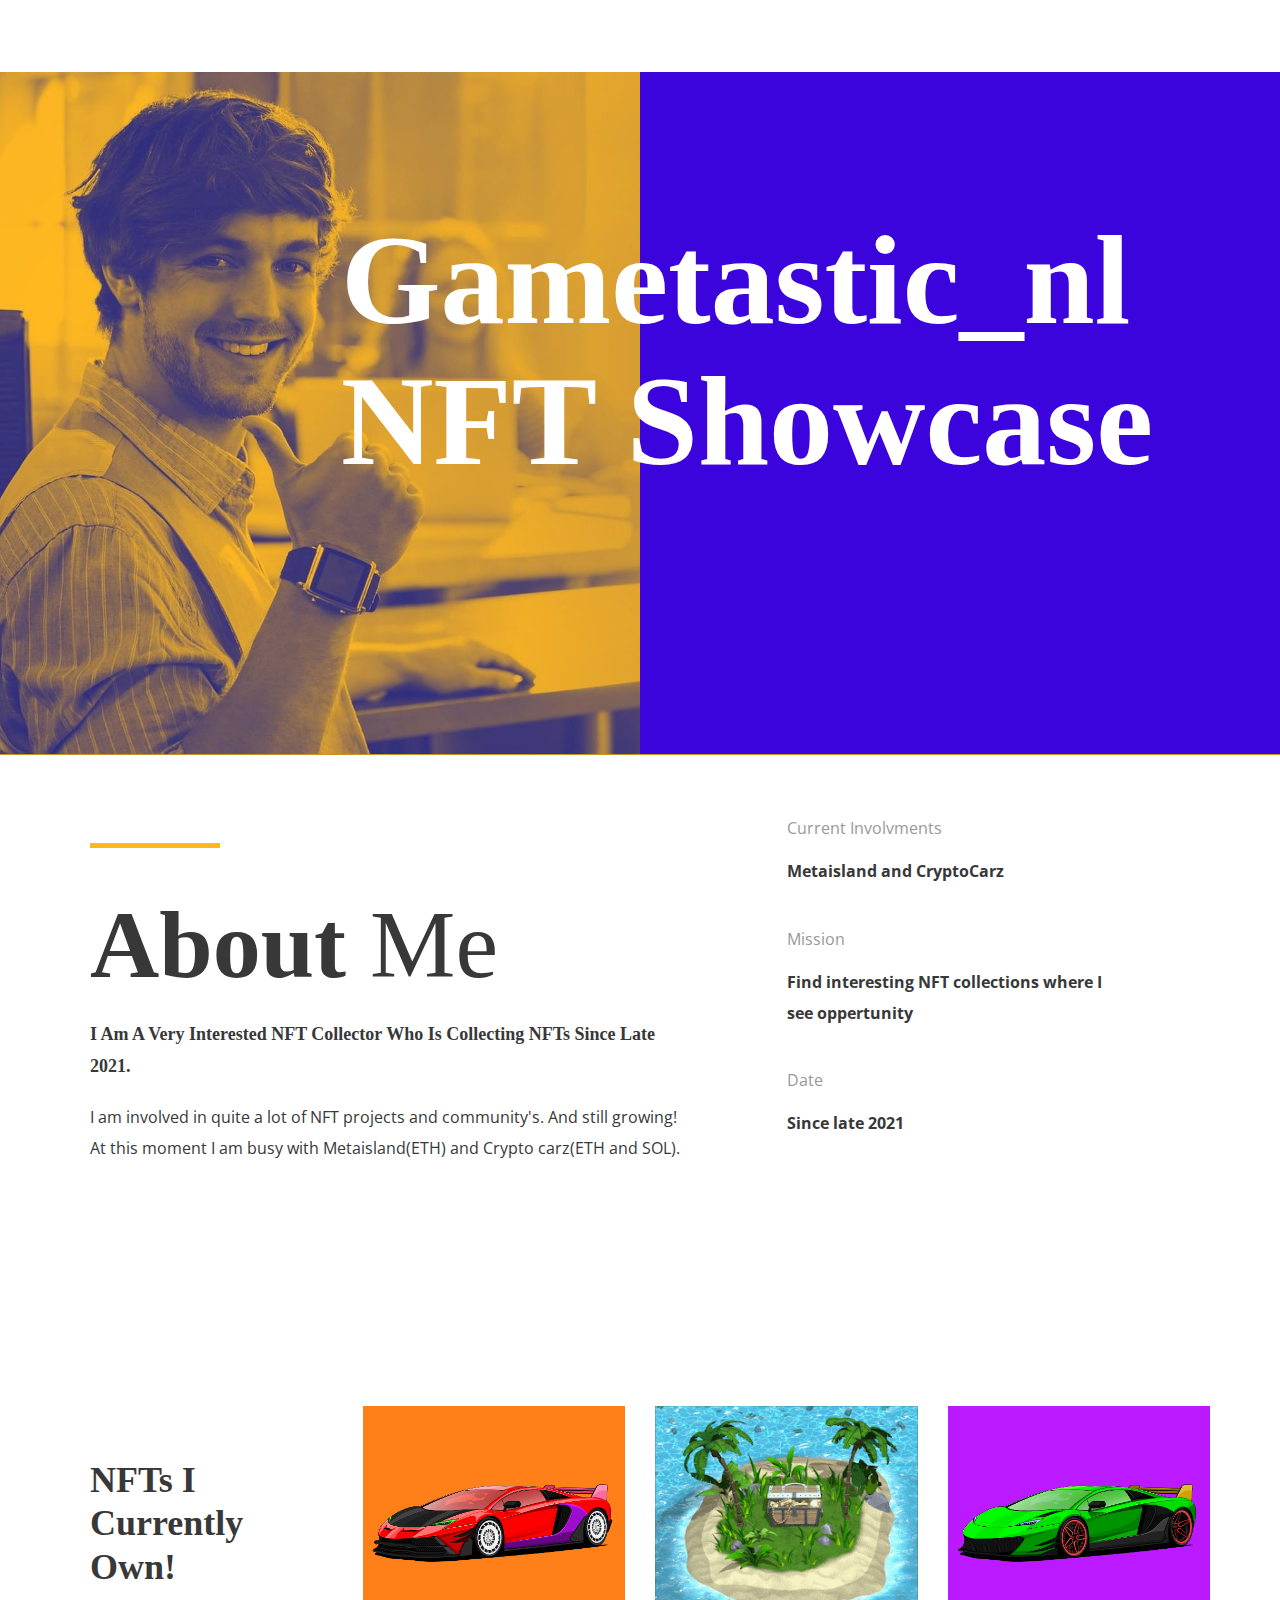
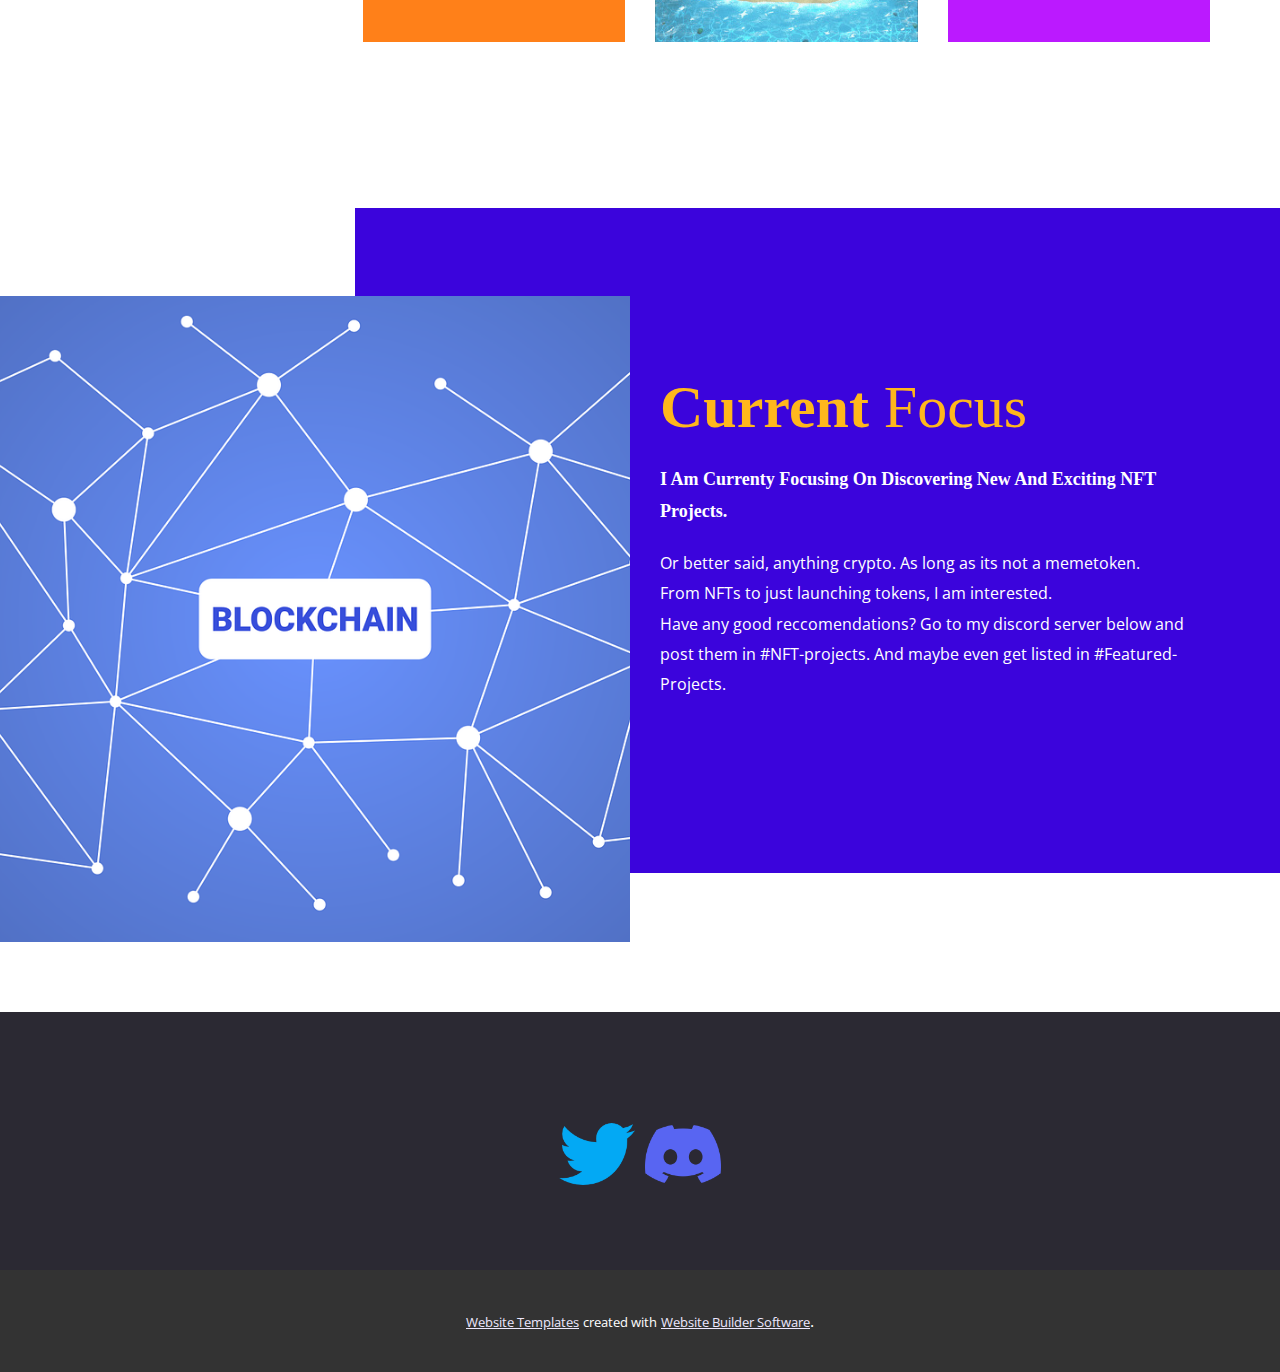
==== Page-2.html @ 415c0982 "Add files via upload" ====
<!DOCTYPE html>
<html style="font-size: 16px;">
  <head>
    <meta name="viewport" content="width=device-width, initial-scale=1.0">
    <meta charset="utf-8">
    <meta name="keywords" content="A branding
agency, About Us, Customer Focus, More Than A Portfolio, Don’t hold your
business back any
longer. Let’s take your
brand to the next level., Customer Focus">
    <meta name="description" content="">
    <meta name="page_type" content="np-template-header-footer-from-plugin">
    <title>Page 2</title>
    <link rel="stylesheet" href="nicepage.css" media="screen">
<link rel="stylesheet" href="Page-2.css" media="screen">
    <script class="u-script" type="text/javascript" src="jquery-1.9.1.min.js" defer=""></script>
    <script class="u-script" type="text/javascript" src="nicepage.js" defer=""></script>
    <meta name="generator" content="Nicepage 4.3.3, nicepage.com">
    <link id="u-theme-google-font" rel="stylesheet" href="https://fonts.googleapis.com/css?family=Open+Sans:300,300i,400,400i,600,600i,700,700i,800,800i">
    
    
    
    
    
    <script type="application/ld+json">{
		"@context": "http://schema.org",
		"@type": "Organization",
		"name": "",
		"sameAs": [
				"https://twitter.com/bas89654323",
				"https://discord.gg/47nZU5XcbQ"
		]
}</script>
    <meta name="theme-color" content="#3b04dc">
    <meta name="twitter:site" content="@">
    <meta name="twitter:card" content="summary_large_image">
    <meta name="twitter:title" content="Page 2">
    <meta name="twitter:description" content="">
    <meta property="og:title" content="Page 2">
    <meta property="og:type" content="website">
  </head>
  <body class="u-body"><header class="u-clearfix u-header u-header" id="sec-e8a3"><div class="u-align-left u-clearfix u-sheet u-sheet-1"></div></header> 
    <section class="u-clearfix u-palette-4-base u-section-1" id="sec-8665">
      <div class="u-clearfix u-expanded-width u-layout-wrap u-layout-wrap-1">
        <div class="u-layout">
          <div class="u-layout-row">
            <div class="u-container-style u-image u-layout-cell u-left-cell u-size-30 u-image-1">
              <div class="u-container-layout"></div>
            </div>
            <div class="u-border-no-bottom u-border-no-left u-border-no-right u-border-no-top u-container-style u-layout-cell u-palette-1-base u-right-cell u-size-30 u-layout-cell-2">
              <div class="u-container-layout"></div>
            </div>
          </div>
        </div>
      </div>
      <div class="u-container-style u-group u-group-1">
        <div class="u-container-layout u-valign-middle-md u-valign-middle-sm u-valign-middle-xs u-container-layout-3">
          <h1 class="u-text u-text-body-alt-color u-title u-text-1">Gametastic_nl<br>NFT showcase<br>
          </h1>
        </div>
      </div>
    </section>
    <section class="u-clearfix u-section-2" id="sec-e0b1">
      <div class="u-clearfix u-sheet u-sheet-1">
        <div class="u-clearfix u-expanded-width-md u-expanded-width-sm u-expanded-width-xs u-gutter-60 u-layout-wrap u-layout-wrap-1">
          <div class="u-layout">
            <div class="u-layout-row">
              <div class="u-container-style u-layout-cell u-left-cell u-size-37 u-layout-cell-1">
                <div class="u-container-layout u-container-layout-1">
                  <div class="u-border-5 u-border-palette-2-base u-line u-line-horizontal u-line-1"></div>
                  <h1 class="u-text u-text-1"><b>About</b> Me
                  </h1>
                  <h6 class="u-text u-text-2">I am a very interested NFT collector who is collecting NFTs since late 2021.<br>
                  </h6>
                  <p class="u-text u-text-3">I am involved in quite a lot of NFT projects and community's. And still growing!<br>At this moment I am busy with Metaisland(ETH) and Crypto carz(ETH and SOL).<br>
                  </p>
                </div>
              </div>
              <div class="u-align-left u-container-style u-layout-cell u-right-cell u-size-23 u-layout-cell-2">
                <div class="u-container-layout">
                  <p class="u-text u-text-grey-40 u-text-4">Current Involvments</p>
                  <p class="u-text u-text-5">Metaisland and CryptoCarz<br>
                  </p>
                  <p class="u-text u-text-grey-40 u-text-6">Mission</p>
                  <p class="u-text u-text-7">Find interesting NFT collections where I see oppertunity<br>
                  </p>
                  <p class="u-text u-text-grey-40 u-text-8">Date</p>
                  <p class="u-text u-text-9">Since late 2021<br>
                  </p>
                </div>
              </div>
            </div>
          </div>
        </div>
      </div>
    </section>
    <section class="u-clearfix u-expanded-width-xs u-section-3" id="sec-777f">
      <div class="u-clearfix u-sheet u-sheet-1">
        <div class="u-clearfix u-expanded-width u-gutter-30 u-layout-wrap u-layout-wrap-1">
          <div class="u-layout">
            <div class="u-layout-row">
              <div class="u-container-style u-layout-cell u-left-cell u-size-15 u-size-30-md u-layout-cell-1">
                <div class="u-container-layout u-valign-middle">
                  <h3 class="u-text u-text-1">NFTs i currently own!<br>
                  </h3>
                </div>
              </div>
              <div class="u-container-style u-image u-layout-cell u-size-15 u-size-30-md u-image-1" data-image-width="1000" data-image-height="1000">
                <div class="u-container-layout"></div>
              </div>
              <div class="u-container-style u-image u-layout-cell u-size-15 u-size-30-md u-image-2" data-image-width="290" data-image-height="290">
                <div class="u-container-layout"></div>
              </div>
              <div class="u-container-style u-image u-layout-cell u-right-cell u-size-15 u-size-30-md u-image-3" data-image-width="1000" data-image-height="1000">
                <div class="u-container-layout"></div>
              </div>
            </div>
          </div>
        </div>
      </div>
    </section>
    <section class="u-clearfix u-section-4" id="sec-95cc">
      <div class="u-palette-1-base u-shape u-shape-rectangle u-shape-1"></div>
      <img src="images/g44f947a76334f618cd99b0f44b2f1b46dbe31f6bd3a1dd3d5eabf6af558e1ff7d694d34a9776580170bd9cfb53cad6f8436b6e638b0892b8a3d34efc02a23a0e_1280.png" alt="" class="u-image u-image-default u-image-1" data-image-width="1280" data-image-height="720">
      <div class="u-container-style u-group u-group-1">
        <div class="u-container-layout u-valign-middle-lg u-valign-middle-md u-container-layout-1">
          <h2 class="u-text u-text-palette-2-base u-text-1"><b>Current</b> Focus
          </h2>
          <h6 class="u-text u-text-body-alt-color u-text-2">I am currenty focusing on discovering new and exciting NFT projects.<br>
          </h6>
          <p class="u-text u-text-body-alt-color u-text-3">Or better said, anything crypto. As long as its not a memetoken.<br>From NFTs to just launching tokens, I am interested.<br>Have any good reccomendations? Go to my discord server below and post them in #NFT-projects. And maybe even get listed in #Featured-Projects.<br>
            <br>
          </p>
        </div>
      </div>
    </section>
    
    
    <footer class="u-clearfix u-footer u-palette-1-dark-3 u-footer" id="sec-2468"><div class="u-clearfix u-sheet u-sheet-1">
        <div class="u-align-center-md u-align-center-sm u-container-style u-group u-group-1">
          <div class="u-container-layout u-valign-middle u-container-layout-1">
            <div class="u-align-left u-social-icons u-spacing-10 u-social-icons-1">
              <a class="u-social-url" target="_blank" href="https://twitter.com/bas89654323" title="twitter"><span class="u-file-icon u-icon u-social-icon u-social-twitter u-icon-1"><img src="images/733579.png" alt=""></span>
              </a>
              <a class="u-social-url" target="_blank" href="https://discord.gg/47nZU5XcbQ" title="discord"><span class="u-file-icon u-icon u-social-icon u-social-instagram u-icon-2"><img src="images/5968756.png" alt=""></span>
              </a>
            </div>
          </div>
        </div>
      </div></footer>
    <section class="u-backlink u-clearfix u-grey-80">
      <a class="u-link" href="https://nicepage.com/website-templates" target="_blank">
        <span>Website Templates</span>
      </a>
      <p class="u-text">
        <span>created with</span>
      </p>
      <a class="u-link" href="" target="_blank">
        <span>Website Builder Software</span>
      </a>. 
    </section>
  </body>
</html>
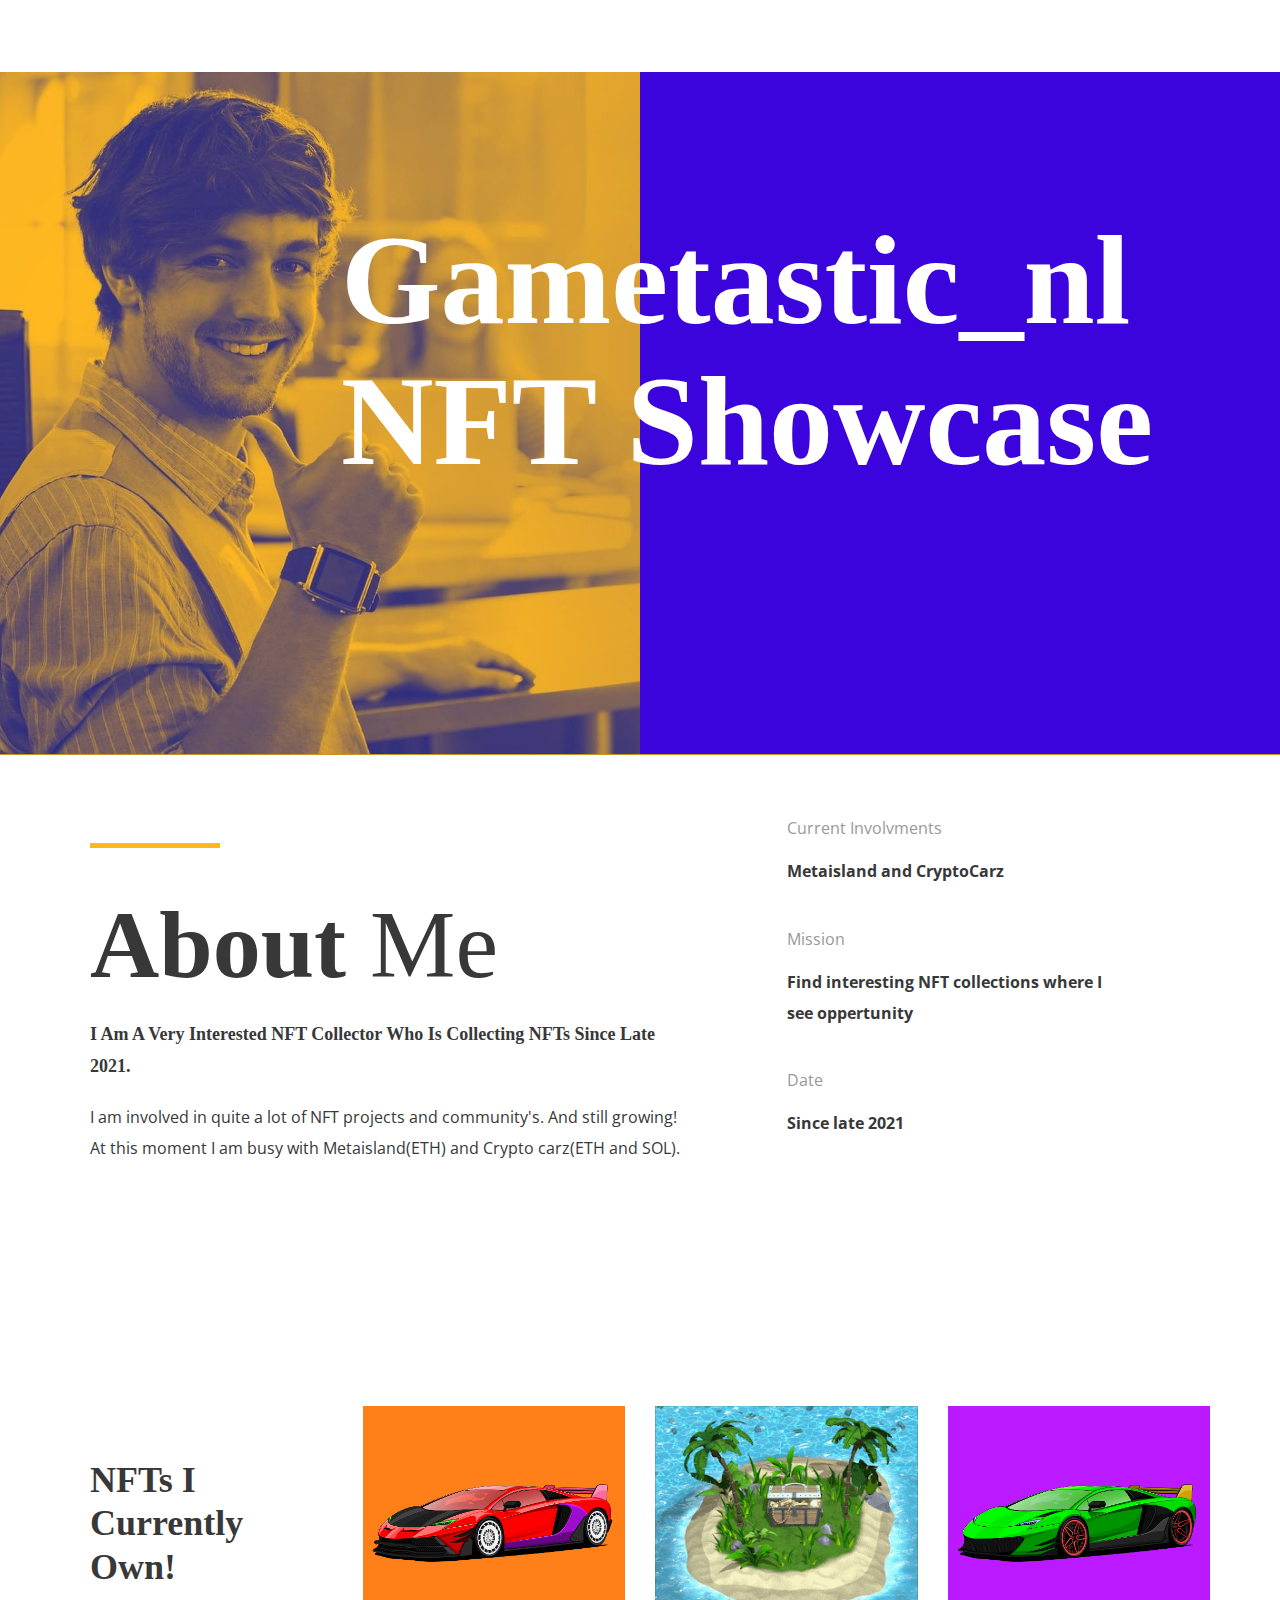
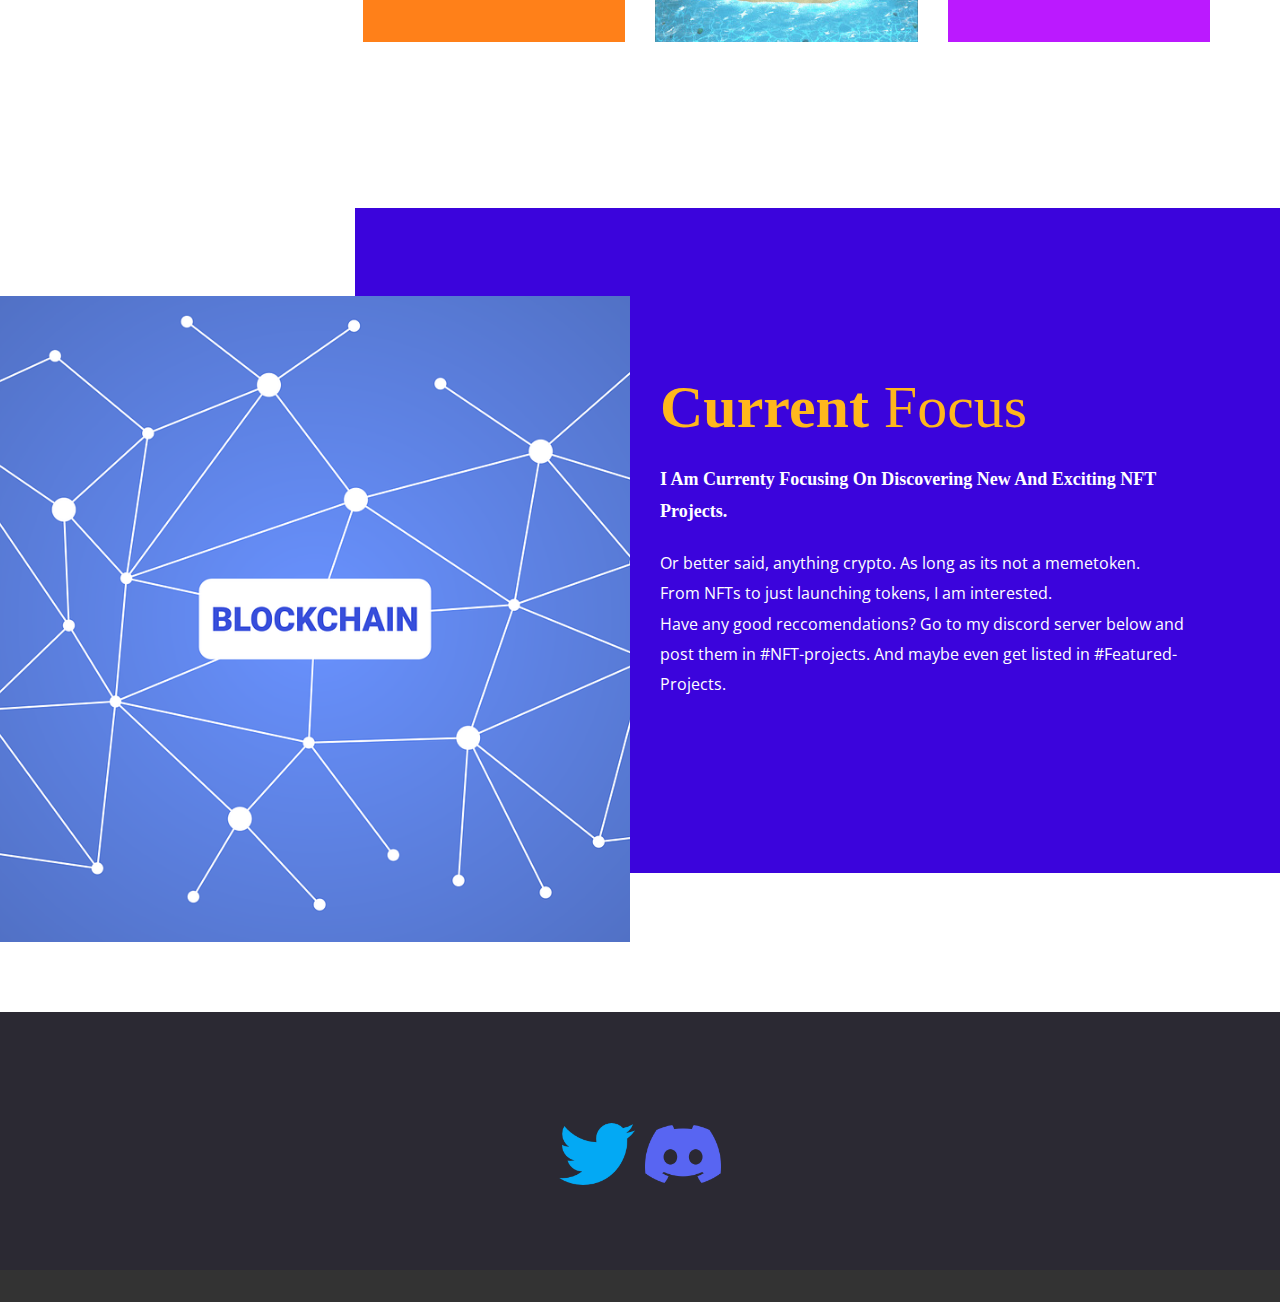
==== commit 816a8c02: "Update Page-2.html" ====
--- a/Page-2.html
+++ b/Page-2.html
@@ -149,15 +149,6 @@
         </div>
       </div></footer>
     <section class="u-backlink u-clearfix u-grey-80">
-      <a class="u-link" href="https://nicepage.com/website-templates" target="_blank">
-        <span>Website Templates</span>
-      </a>
-      <p class="u-text">
-        <span>created with</span>
-      </p>
-      <a class="u-link" href="" target="_blank">
-        <span>Website Builder Software</span>
-      </a>. 
     </section>
   </body>
-</html>+</html>
